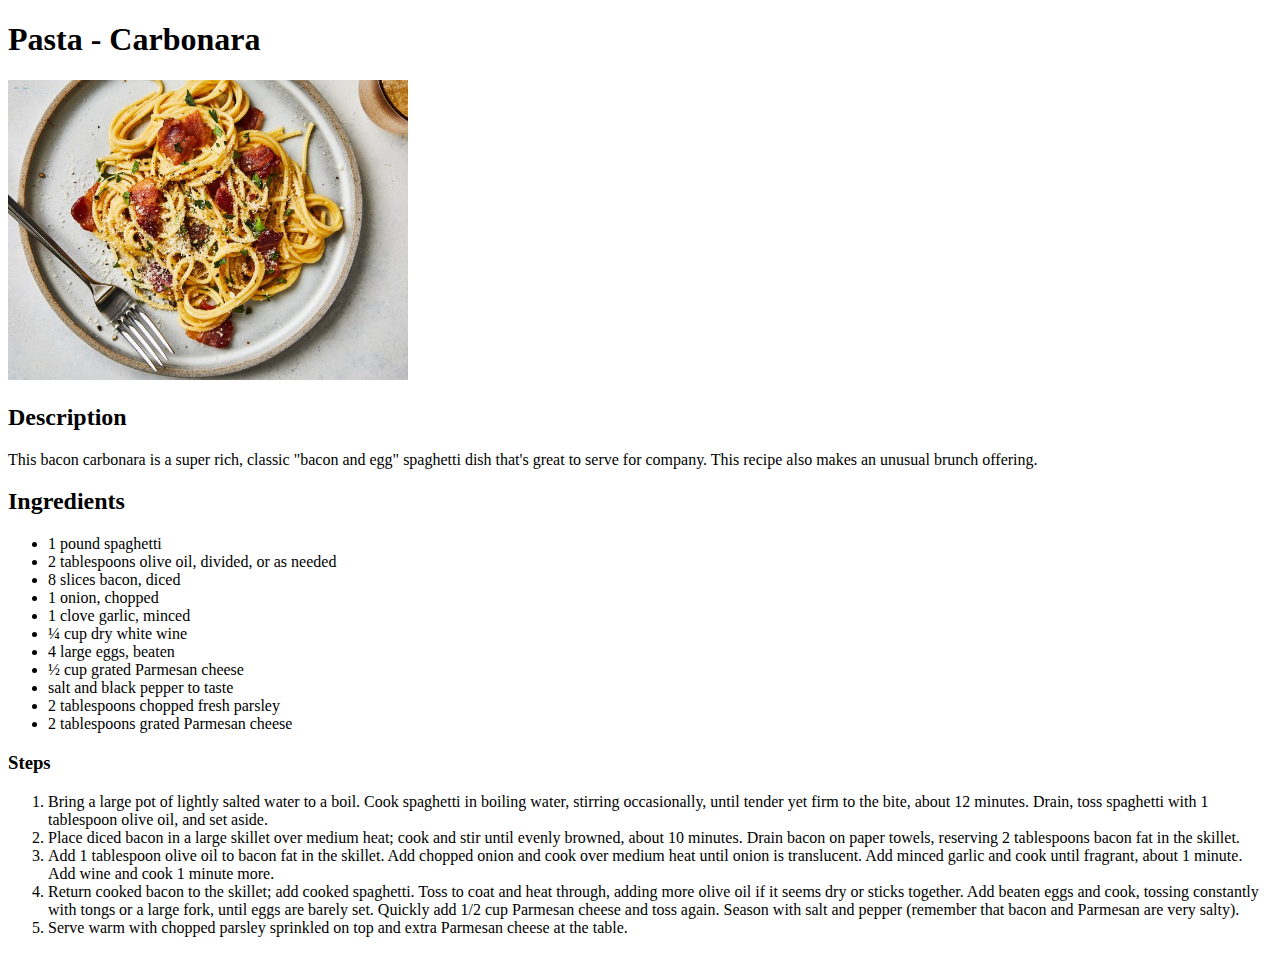
==== recipes/carbonara.html @ 1a63a164 "first update to the odin project" ====
<!DOCTYPE html>
<html>
    <head>
        <meta charset="utf-8">
        <Title></Title>
    </head>
    <body>
        <h1>Pasta - Carbonara</h1>
        <img src="../image/carbonara.jpg" width="400" alt="Carbonara Pasta"/>

    <h2>Description</h2>
    <p> 
      This bacon carbonara is a super rich, classic "bacon and egg" spaghetti
      dish that's great to serve for company. This recipe also makes an unusual
      brunch offering.
    </p>
    
    <h2>Ingredients</h2>
    <ul>
      <li>1 pound spaghetti</li>
      <li>2 tablespoons olive oil, divided, or as needed</li>
      <li>8 slices bacon, diced</li>
      <li>1 onion, chopped</li>
      <li>1 clove garlic, minced</li>
      <li>¼ cup dry white wine</li>
      <li>4 large eggs, beaten</li>
      <li>½ cup grated Parmesan cheese</li>
      <li>salt and black pepper to taste</li>
      <li>2 tablespoons chopped fresh parsley</li>
      <li>2 tablespoons grated Parmesan cheese</li>
    </ul>

    <h3>Steps</h3>
    <ol>
      <li>
        Bring a large pot of lightly salted water to a boil. Cook spaghetti in
        boiling water, stirring occasionally, until tender yet firm to the bite,
        about 12 minutes. Drain, toss spaghetti with 1 tablespoon olive oil, and
        set aside.
      </li>
      <li>
        Place diced bacon in a large skillet over medium heat; cook and stir
        until evenly browned, about 10 minutes. Drain bacon on paper towels,
        reserving 2 tablespoons bacon fat in the skillet.
      </li>
      <li>
        Add 1 tablespoon olive oil to bacon fat in the skillet. Add chopped
        onion and cook over medium heat until onion is translucent. Add minced
        garlic and cook until fragrant, about 1 minute. Add wine and cook 1
        minute more.
      </li>
      <li>
        Return cooked bacon to the skillet; add cooked spaghetti. Toss to coat
        and heat through, adding more olive oil if it seems dry or sticks
        together. Add beaten eggs and cook, tossing constantly with tongs or a
        large fork, until eggs are barely set. Quickly add 1/2 cup Parmesan
        cheese and toss again. Season with salt and pepper (remember that bacon
        and Parmesan are very salty).
      </li>
      <li>
        Serve warm with chopped parsley sprinkled on top and extra Parmesan
        cheese at the table.
      </li>
    </ol>
    </body>
</html>
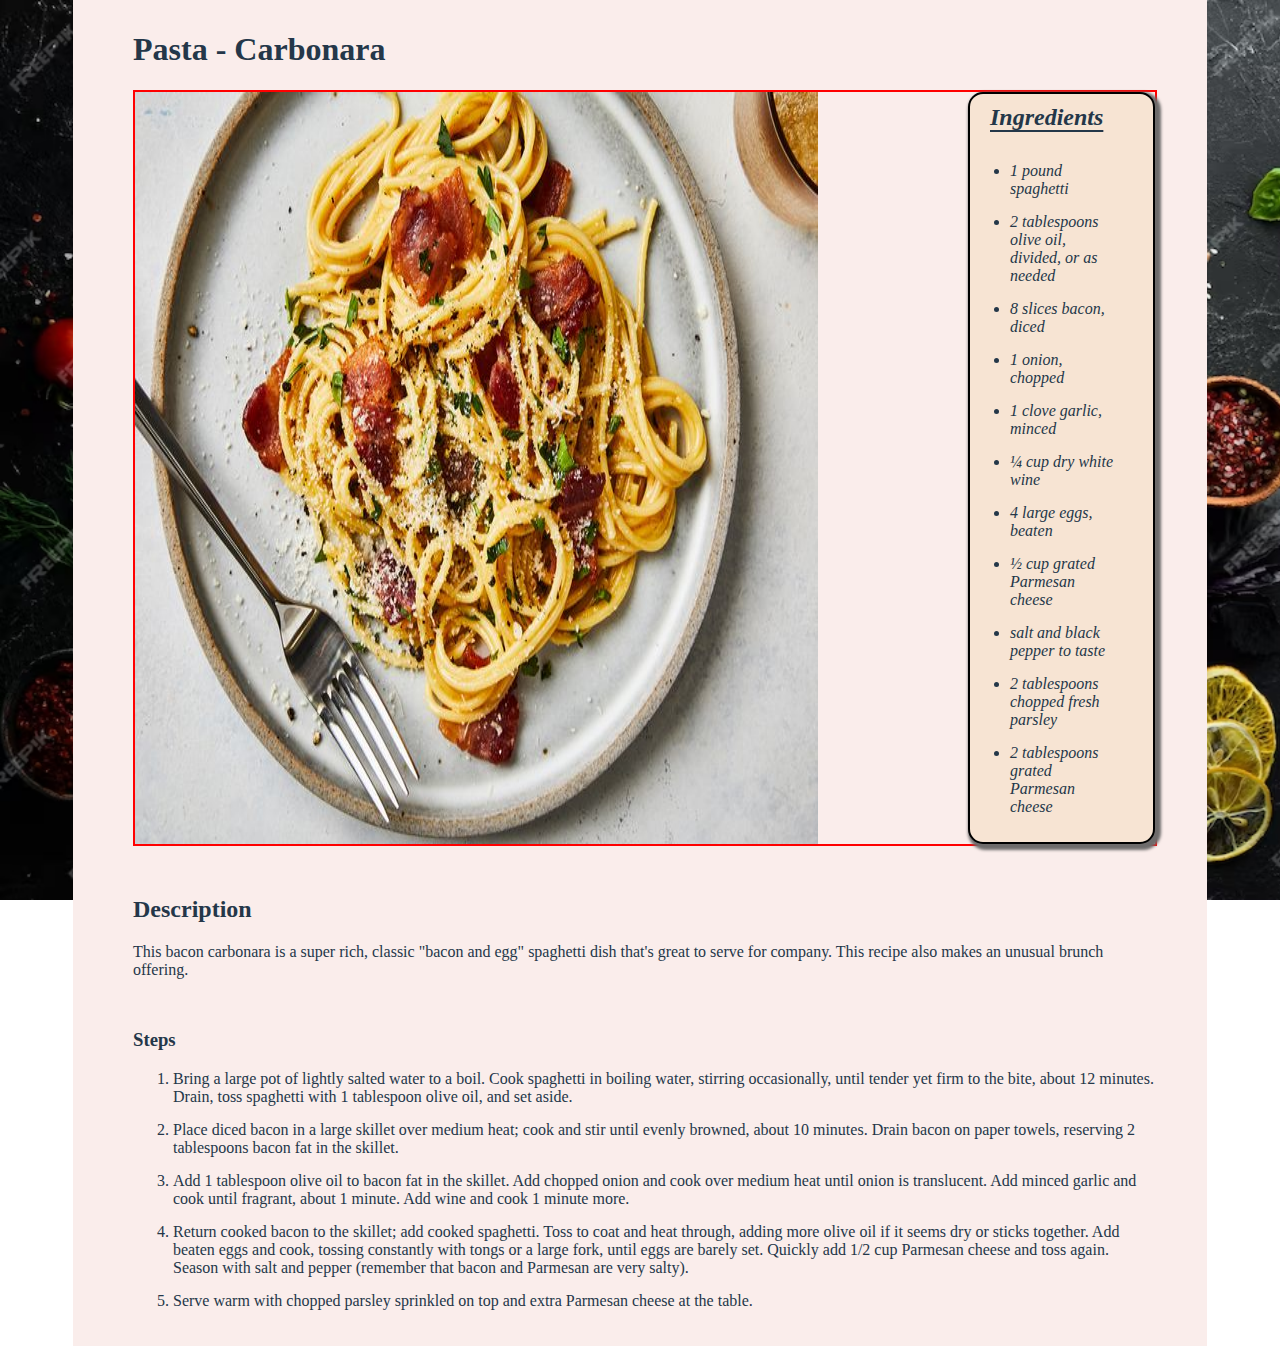
==== commit 38e92cf0: "added styles to carbonara page" ====
--- a/recipes/carbonara.html
+++ b/recipes/carbonara.html
@@ -2,12 +2,30 @@
 <html>
     <head>
         <meta charset="utf-8">
-        <Title></Title>
+        <Title>Carbonara Pasta</Title>
+        <link rel="stylesheet" href="carbonara.css">
     </head>
     <body>
         <h1>Pasta - Carbonara</h1>
+        <div class="flex1">
         <img src="../image/carbonara.jpg" width="400" alt="Carbonara Pasta"/>
-
+          <div class="flex2">
+          <h2>Ingredients</h2>
+            <ul>
+              <li>1 pound spaghetti</li>
+              <li>2 tablespoons olive oil, divided, or as needed</li>
+              <li>8 slices bacon, diced</li>
+              <li>1 onion, chopped</li>
+              <li>1 clove garlic, minced</li>
+              <li>¼ cup dry white wine</li>
+              <li>4 large eggs, beaten</li>
+              <li>½ cup grated Parmesan cheese</li>
+              <li>salt and black pepper to taste</li>
+              <li>2 tablespoons chopped fresh parsley</li>
+              <li>2 tablespoons grated Parmesan cheese</li>
+            </ul>
+          </div>
+        </div>
     <h2>Description</h2>
     <p> 
       This bacon carbonara is a super rich, classic "bacon and egg" spaghetti
@@ -15,20 +33,7 @@
       brunch offering.
     </p>
     
-    <h2>Ingredients</h2>
-    <ul>
-      <li>1 pound spaghetti</li>
-      <li>2 tablespoons olive oil, divided, or as needed</li>
-      <li>8 slices bacon, diced</li>
-      <li>1 onion, chopped</li>
-      <li>1 clove garlic, minced</li>
-      <li>¼ cup dry white wine</li>
-      <li>4 large eggs, beaten</li>
-      <li>½ cup grated Parmesan cheese</li>
-      <li>salt and black pepper to taste</li>
-      <li>2 tablespoons chopped fresh parsley</li>
-      <li>2 tablespoons grated Parmesan cheese</li>
-    </ul>
+    
 
     <h3>Steps</h3>
     <ol>
--- a/recipes/carbonara.css
+++ b/recipes/carbonara.css
@@ -0,0 +1,67 @@
+html {
+    box-sizing: border-box;
+    background-image: url(../image/background1.jpg);
+    background-repeat: no-repeat;
+    background-size: cover;
+    background-attachment: fixed;
+    color:rgb(36, 55, 73);
+    
+}
+
+body{
+    background-color: rgba(250, 237, 235, 1);
+    background-size: contain;
+    margin: auto;
+    padding: 10px 50px 20px 60px;
+    width: 80%;
+
+}
+
+.flex1 {
+    display: flex;
+    border: 2px red solid;
+    
+}
+
+.flex2 {
+    background-color: rgb(247, 228, 211);
+    border: 2px black solid;
+    display: flex;
+    flex-direction: column;
+    height: 50%;
+    margin: 0 0 0 150px;
+    font-style: italic;
+    box-shadow: 3px 3px 3px 3px rgb(109, 107, 107);
+    border-radius: 15px;
+    padding: 0 15px 10px 20px;
+}
+
+.flex2 > h2 {
+    margin: 10px 0 0 0px;
+    font-style: italic;
+    text-decoration: underline;
+    text-underline-offset: 5px;
+}
+
+h2, h3 {
+    margin-top: 50px;
+}
+
+ul {
+    padding-left: 20px;
+}
+
+ul > li {
+    margin-top: 15px;
+    margin-right: 20px;
+}
+
+img {
+    width: 700px;
+    
+}
+
+ol > li {
+    margin-top: 15px;
+    
+}